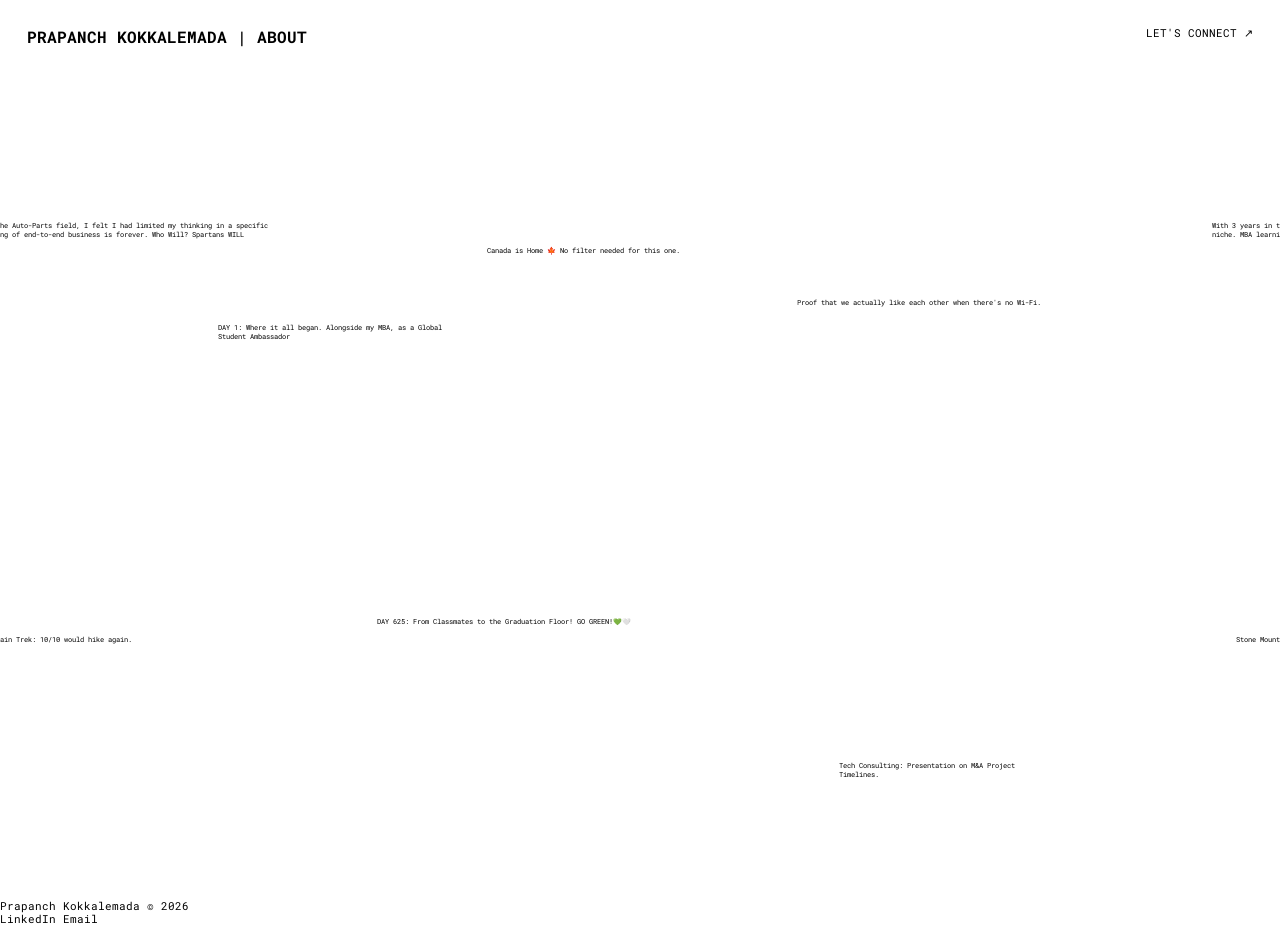
==== about.html @ fe8ff817 "Update about.html" ====
<!DOCTYPE html>
<html lang="en" dir="ltr">
<head>
  <meta charset="utf-8" />
  <meta name="viewport" content="width=device-width,initial-scale=1,minimum-scale=1,maximum-scale=5" />
  <meta name="format-detection" content="telephone=no" />
   <title>About Prapanch Kokkalemada | Supply Chain & Operations Strategist</title>
    <meta name="description" content="About Prapanch Kokkalemada — MBA candidate at Michigan State Broad College of
  Business, specialising in supply chain strategy, GTM execution, and operations.">
    <meta property="og:title" content="About Prapanch Kokkalemada | Supply Chain & Operations Strategist">
    <meta property="og:description" content="MBA candidate at Michigan State Broad College of Business, specialising in
  supply chain strategy, GTM execution, and operations.">
    <meta property="og:image" content="https://punch-k.github.io/Portfolio/Professional.jpg">
    <meta property="og:url" content="https://punch-k.github.io/Portfolio/about.html">
    <meta property="og:type" content="website">
  
  <link rel="preconnect" href="https://fonts.googleapis.com" />
  <link rel="preconnect" href="https://fonts.gstatic.com" crossorigin />
  <link href="https://fonts.googleapis.com/css2?family=Roboto+Mono:wght@100..700&display=swap" rel="stylesheet" />

  <style>
    :root {
      --margin: 30rem;
      --gap: 20rem;
      --column: calc((var(--rvw) * 100 - var(--margin) * 2 - var(--gap) * 9) / 10);
    }
    /* Custom styling for the Header text line alone */
.frame .frame-left h1 {
  font-family: 'Bebas Neue', sans-serif; /* Or your preferred font */
  font-size: 24rem; /* Adjusted for your .069vw scale */
  letter-spacing: 0.05em;
  text-transform: uppercase;
  font-weight: 400;
  color: #000; /* Adjust color if needed */
}  
    @media (max-width: 1024px) {
      :root {
        --margin: 15px;
        --gap: 10rem;
        --column: calc((100vw - var(--margin) * 2 - var(--gap) * 5) / 6);
      }
    }
    * { margin: 0; padding: 0; box-sizing: border-box; }
    html {
      background: white;
      color: #000;
      font-size: .0694444444vw;
      overflow: hidden;
    }
    @media (max-width: 1024px) { html { font-size: 1px; } }
    body {
      font-family: 'Roboto Mono', monospace;
      font-size: 12rem;
      font-weight: 400;
      line-height: 1.21;
      margin: 0;
      -webkit-font-smoothing: antialiased;
      overscroll-behavior-y: none;
    }
    a { text-decoration: none; color: inherit; }
    
    .frame {
      width: 100%;
      position: fixed;
      padding: var(--margin);
      top: 0;
      z-index: 9;
      font-size: 12rem;
      text-transform: uppercase;
      display: flex;
      align-items: flex-start;
      justify-content: space-between;
    }
    .frame .frame-left { display: flex; align-items: center; gap: 20rem; }
    .frame .frame-left > a, .frame .frame-left h1 a { position: relative; }
    .frame .frame-left > a:after, .frame .frame-left h1 a:after {
      content: "";
      width: 100%;
      height: 1px;
      position: absolute;
      bottom: 0;
      left: 0;
      background: currentColor;
      transform: scaleX(0);
      transform-origin: 0% 50%;
      transition: transform 1s cubic-bezier(.35,.42,0,1);
    }
    .frame .frame-left > a:hover:after, .frame .frame-left h1 a:hover:after {
      transform: scaleX(1);
      transform-origin: 100% 50%;
    }
    .frame h1 { font-size: inherit; font-weight: 400; }
    
    @media (max-width: 1024px) {
      .frame { font-size: 10px; flex-direction: column; }
      .frame .frame-left { width: 100%; flex-wrap: wrap; gap: 5px; justify-content: center; margin-bottom: 5px; }
      .frame .frame-left h1 { width: 100%; order: 9; text-align: center; }
    }

    #hero {
      width: 100%;
      height: 100vh;
      overflow: hidden;
      user-select: none;
      /* Heroicons: cursor-arrow-rays */
      cursor: url("data:image/svg+xml,%3Csvg xmlns='http://www.w3.org/2000/svg' fill='none' viewBox='0 0 24 24' stroke-width='1.5' stroke='black'%3E%3Cpath stroke-linecap='round' stroke-linejoin='round' d='M15.042 21.672 13.684 16.6m0 0-2.51 2.225.569-9.47 5.227 7.917-3.286-.672ZM12 2.25V4.5m5.834.166-1.591 1.591M20.25 10.5H18M16.243 16.243l-1.591-1.591M6 10.5H3.75m4.007-4.243-1.591-1.591M12 18.75V21' /%3E%3C/svg%3E") 12 12, auto;
    }
    #hero #images {
      width: 100%;
      height: 100%;
      display: inline-block;
      white-space: nowrap;
      position: relative;
    }
    #hero #images .item {
      position: absolute;
      top: 0;
      left: 0;
      will-change: transform;
      white-space: normal;
    }
    #hero #images .item .item-wrapper { will-change: transform; }
    #hero #images .item .item-image { overflow: hidden; 
        transition: transform 0.4s ease, filter 0.4s ease; 
        will-change: transform, filter; 
      }
    #hero #images .item .item-image img {
      width: 100%;
      height: 100%;
      object-fit: cover;
      will-change: transform;
    }
    #hero #images .item small {
      width: 100%;
      display: block;
      font-size: 8rem;
      line-height: 1.25;
      margin-top: 12rem;
    }
    #hero #images .item small .line-mask,
    #hero #images .item small .line-mask .line {
      transition: transform 2s cubic-bezier(.6,.14,0,1);
    }
    #hero #images .item small:not(.visible) .line-mask { transform: translateY(100%); }
    #hero #images .item small:not(.visible) .line-mask .line { transform: translateY(110%); }
      html.dragging #hero {
      cursor: grabbing; /* Simple and clean, lets the glow stand out */
    }
    
  </style>
</head>
<body>
  <main id="main">
    <header class="frame">
      <div class="frame-left">
        <a href="index.html" class="logo-link">
          <h2>Prapanch Kokkalemada | About</h2>
        </a>
      </div>
     <a class="nav-cta" href="mailto:kokkalem@msu.edu">LET'S CONNECT &#8599;</a>
    </header>
    
    <section id="hero">
      <div id="images"></div>
    </section>
    
    <footer class="site-footer">
    <div class="ft-copyright">Prapanch Kokkalemada &copy; 2026</div>
    <div class="ft-links">
        <a href="https://linkedin.com/in/prapanch" target="_blank">LinkedIn</a>
        <a href="mailto:kokkalem@msu.edu">Email</a>
    </div>
</footer>
    
  </main>

  <script src="https://cdnjs.cloudflare.com/ajax/libs/gsap/3.13.0/gsap.min.js"></script>

  <script>
    /* --- Premium SplitText Plugin (Minified text kept from your paste) --- */
    let se,$t,si,_s=()=>si||Ci.register(window.gsap),Vi=typeof Intl<"u"?new Intl.Segmenter:0,De=a=>typeof a=="string"?De(document.querySelectorAll(a)):"length"in a?Array.from(a):[a],$i=a=>De(a).filter(t=>t instanceof HTMLElement),oi=[],Ue=function(){},ds=/\s+/g,qi=new RegExp("\\p{RI}\\p{RI}|\\p{Emoji}(\\p{EMod}|\\u{FE0F}\\u{20E3}?|[\\u{E0020}-\\u{E007E}]+\\u{E007F})?(\\u{200D}\\p{Emoji}(\\p{EMod}|\\u{FE0F}\\u{20E3}?|[\\u{E0020}-\\u{E007E}]+\\u{E007F})?)*|.","gu"),Gi={left:0,top:0,width:0,height:0},ji=(a,t)=>{if(t){let e=new Set(a.join("").match(t)||oi),i=a.length,r,n,s,o;if(e.size)for(;--i>-1;){n=a[i];for(s of e)if(s.startsWith(n)&&s.length>n.length){for(r=0,o=n;s.startsWith(o+=a[i+ ++r])&&o.length<s.length;);if(r&&o.length===s.length){a[i]=s,a.splice(i+1,r);break}}}}return a},Hi=a=>window.getComputedStyle(a).display==="inline"&&(a.style.display="inline-block"),qt=(a,t,e)=>t.insertBefore(typeof a=="string"?document.createTextNode(a):a,e),ai=(a,t,e)=>{let i=t[a+"sClass"]||"",{tag:r="div",aria:n="auto",propIndex:s=!1}=t,o=a==="line"?"block":"inline-block",l=i.indexOf("++")>-1,h=u=>{let c=document.createElement(r),_=e.length+1;return i&&(c.className=i+(l?" "+i+_:"")),s&&c.style.setProperty("--"+a,_+""),n!=="none"&&c.setAttribute("aria-hidden","true"),r!=="span"&&(c.style.position="relative",c.style.display=o),c.textContent=u,e.push(c),c};return l&&(i=i.replace("++","")),h.collection=e,h},ps=(a,t,e,i)=>{let r=ai("line",e,i),n=window.getComputedStyle(a).textAlign||"left";return(s,o)=>{let l=r("");for(l.style.textAlign=n,a.insertBefore(l,t[s]);s<o;s++)l.appendChild(t[s]);l.normalize()}},Hr=(a,t,e,i,r,n,s,o,l,h)=>{var u;let c=Array.from(a.childNodes),_=0,{wordDelimiter:d,reduceWhiteSpace:p=!0,prepareText:f}=t,g=a.getBoundingClientRect(),y=g,w=!p&&window.getComputedStyle(a).whiteSpace.substring(0,3)==="pre",b=0,T=e.collection,m,S,P,v,x,E,k,C,O,z,A,D,R,q,X,L,Z,G;for(typeof d=="object"?(P=d.delimiter||d,S=d.replaceWith||""):S=d===""?"":d||" ",m=S!==" ";_<c.length;_++)if(v=c[_],v.nodeType===3){for(X=v.textContent||"",p?X=X.replace(ds," "):w&&(X=X.replace(/\n/g,S+`\n`)),f&&(X=f(X,a)),v.textContent=X,x=S||P?X.split(P||S):X.match(o)||oi,Z=x[x.length-1],C=m?Z.slice(-1)===" ":!Z,Z||x.pop(),y=g,k=m?x[0].charAt(0)===" ":!x[0],k&&qt(" ",a,v),x[0]||x.shift(),ji(x,l),n&&h||(v.textContent=""),O=1;O<=x.length;O++)if(L=x[O-1],!p&&w&&L.charAt(0)===`\n`&&((u=v.previousSibling)==null||u.remove(),qt(document.createElement("br"),a,v),L=L.slice(1)),!p&&L==="")qt(S,a,v);else if(L===" ")a.insertBefore(document.createTextNode(" "),v);else{if(m&&L.charAt(0)===" "&&qt(" ",a,v),b&&O===1&&!k&&T.indexOf(b.parentNode)>-1?(E=T[T.length-1],E.appendChild(document.createTextNode(i?"":L))):(E=e(i?"":L),qt(E,a,v),b&&O===1&&!k&&E.insertBefore(b,E.firstChild)),i)for(A=Vi?ji([...Vi.segment(L)].map(gt=>gt.segment),l):L.match(o)||oi,G=0;G<A.length;G++)E.appendChild(A[G]===" "?document.createTextNode(" "):i(A[G]));if(n&&h){if(X=v.textContent=X.substring(L.length+1,X.length),z=E.getBoundingClientRect(),z.top>y.top&&z.left<=y.left){for(D=a.cloneNode(),R=a.childNodes[0];R&&R!==E;)q=R,R=R.nextSibling,D.appendChild(q);a.parentNode.insertBefore(D,a),r&&Hi(D)}y=z}(O<x.length||C)&&qt(O>=x.length?" ":m&&L.slice(-1)===" "?" "+S:S,a,v)}a.removeChild(v),b=0}else v.nodeType===1&&(s&&s.indexOf(v)>-1?(T.indexOf(v.previousSibling)>-1&&T[T.length-1].appendChild(v),b=v):(Hr(v,t,e,i,r,n,s,o,l,!0),b=0),r&&Hi(v))};const Kr=class Qr{constructor(t,e){this.isSplit=!1,_s(),this.elements=$i(t),this.chars=[],this.words=[],this.lines=[],this.masks=[],this.vars=e,this._split=()=>this.isSplit&&this.split(this.vars);let i=[],r,n=()=>{let s=i.length,o;for(;s--;){o=i[s];let l=o.element.offsetWidth;if(l!==o.width){o.width=l,this._split();return}}};this._data={orig:i,obs:typeof ResizeObserver<"u"&&new ResizeObserver(()=>{clearTimeout(r),r=setTimeout(n,200)})},Ue(this),this.split(e)}split(t){this.isSplit&&this.revert(),this.vars=t=t||this.vars||{};let{type:e="chars,words,lines",aria:i="auto",deepSlice:r=!0,smartWrap:n,onSplit:s,autoSplit:o=!1,specialChars:l,mask:h}=this.vars,u=e.indexOf("lines")>-1,c=e.indexOf("chars")>-1,_=e.indexOf("words")>-1,d=c&&!_&&!u,p=l&&("push"in l?new RegExp("(?:"+l.join("|")+")","gu"):l),f=p?new RegExp(p.source+"|"+qi.source,"gu"):qi,g=!!t.ignore&&$i(t.ignore),{orig:y,animTime:w,obs:b}=this._data,T;return(c||_||u)&&(this.elements.forEach((m,S)=>{y[S]={element:m,html:m.innerHTML,ariaL:m.getAttribute("aria-label"),ariaH:m.getAttribute("aria-hidden")},i==="auto"?m.setAttribute("aria-label",(m.textContent||"").trim()):i==="hidden"&&m.setAttribute("aria-hidden","true");let P=[],v=[],x=[],E=c?ai("char",t,P):null,k=ai("word",t,v),C,O,z,A;if(Hr(m,t,k,E,d,r&&(u||d),g,f,p,!1),u){let D=De(m.childNodes),R=ps(m,D,t,x),q,X=[],L=0,Z=D.map(gt=>gt.nodeType===1?gt.getBoundingClientRect():Gi),G=Gi;for(C=0;C<D.length;C++)q=D[C],q.nodeType===1&&(q.nodeName==="BR"?(X.push(q),R(L,C+1),L=C+1,G=Z[L]):(C&&Z[C].top>G.top&&Z[C].left<=G.left&&(R(L,C),L=C),G=Z[C]));L<C&&R(L,C),X.forEach(gt=>{var ft;return(ft=gt.parentNode)==null?void 0:ft.removeChild(gt)})}if(!_){for(C=0;C<v.length;C++)if(O=v[C],c||!O.nextSibling||O.nextSibling.nodeType!==3)if(n&&!u){for(z=document.createElement("span"),z.style.whiteSpace="nowrap";O.firstChild;)z.appendChild(O.firstChild);O.replaceWith(z)}else O.replaceWith(...O.childNodes);else A=O.nextSibling,A&&A.nodeType===3&&(A.textContent=(O.textContent||"")+(A.textContent||""),O.remove());v.length=0,m.normalize()}this.lines.push(...x),this.words.push(...v),this.chars.push(...P)}),h&&this[h]&&this.masks.push(...this[h].map(m=>{let S=m.cloneNode();return m.replaceWith(S),S.appendChild(m),m.className&&(S.className=m.className.replace(/(\b\w+\b)/g,"$1-mask")),S.style.overflow="clip",S}))),this.isSplit=!0,$t&&(o?$t.addEventListener("loadingdone",this._split):$t.status==="loading"&&console.warn("SplitText called before fonts loaded")),(T=s&&s(this))&&T.totalTime&&(this._data.anim=w?T.totalTime(w):T),u&&o&&this.elements.forEach((m,S)=>{y[S].width=m.offsetWidth,b&&b.observe(m)}),this}revert(){var t,e;let{orig:i,anim:r,obs:n}=this._data;return n&&n.disconnect(),i.forEach(({element:s,html:o,ariaL:l,ariaH:h})=>{s.innerHTML=o,l?s.setAttribute("aria-label",l):s.removeAttribute("aria-label"),h?s.setAttribute("aria-hidden",h):s.removeAttribute("aria-hidden")}),this.chars.length=this.words.length=this.lines.length=i.length=this.masks.length=0,this.isSplit=!1,$t==null||$t.removeEventListener("loadingdone",this._split),r&&(this._data.animTime=r.totalTime(),r.revert()),(e=(t=this.vars).onRevert)==null||e.call(t,this),this}static create(t,e){return new Qr(t,e)}static register(t){se=se||t||window.gsap,se&&(De=se.utils.toArray,Ue=se.core.context||Ue),!si&&window.innerWidth>0&&($t=document.fonts,si=!0)}};Kr.version="3.13.0";let Ci=Kr;gsap.registerPlugin(Ci);

    /* --- Core Infinite Grid Setup (Formatted) --- */
    class gs {
      constructor({ el: t, sources: e, data: i, originalSize: r }) {
        this.$container = t;
        this.sources = e;
        this.data = i;
        this.originalSize = r;
        
        this.scroll = {
          ease: 0.06,
          current: { x: 0, y: 0 },
          target: { x: 0, y: 0 },
          last: { x: 0, y: 0 },
          delta: { x: { c: 0, t: 0 }, y: { c: 0, t: 0 } }
        };
        
        this.isDragging = false;
        this.drag = { startX: 0, startY: 0, scrollX: 0, scrollY: 0 };
        this.mouse = {
          x: { t: 0.5, c: 0.5 },
          y: { t: 0.5, c: 0.5 },
          press: { t: 0, c: 0 }
        };
        
        this.items = [];
        
        this.onResize = this.onResize.bind(this);
        this.onWheel = this.onWheel.bind(this);
        this.onMouseMove = this.onMouseMove.bind(this);
        this.onMouseDown = this.onMouseDown.bind(this);
        this.onMouseUp = this.onMouseUp.bind(this);
        this.render = this.render.bind(this);
        
        window.addEventListener("resize", this.onResize);
        window.addEventListener("wheel", this.onWheel, { passive: false });
        window.addEventListener("mousemove", this.onMouseMove);
        this.$container.addEventListener("mousedown", this.onMouseDown);
        window.addEventListener("mouseup", this.onMouseUp);
        
        this.observer = new IntersectionObserver(n => {
          n.forEach(s => {
            s.target.classList.toggle("visible", s.isIntersecting);
          });
        });
        
        this.onResize();
        this.render();
        this.initIntro();
        this.intro();
      }
      
      initIntro() {
        this.introItems = [...this.$container.querySelectorAll(".item-wrapper")].filter(t => {
          const e = t.getBoundingClientRect();
          return e.x > -e.width && e.x < window.innerWidth + e.width && e.y > -e.height && e.y < window.innerHeight + e.height;
        });
        this.introItems.forEach(t => {
          const e = t.getBoundingClientRect(),
                i = -e.x + window.innerWidth * 0.5 - e.width * 0.5,
                r = -e.y + window.innerHeight * 0.5 - e.height * 0.5;
          gsap.set(t, { x: i, y: r });
        });
      }
      
      intro() {
        gsap.to(this.introItems.reverse(), { duration: 2, ease: "expo.inOut", x: 0, y: 0, stagger: 0.05 });
      }
      
      onResize() {
        this.winW = window.innerWidth;
        this.winH = window.innerHeight;
        this.tileSize = {
          w: this.winW,
          h: this.winW * (this.originalSize.h / this.originalSize.w)
        };
        
        this.scroll.current = { x: 0, y: 0 };
        this.scroll.target = { x: 0, y: 0 };
        this.scroll.last = { x: 0, y: 0 };
        this.$container.innerHTML = "";
        
        const t = this.data.map((r, n) => {
          const s = this.tileSize.w / this.originalSize.w,
                o = this.tileSize.h / this.originalSize.h,
                l = this.sources[n % this.sources.length];
          return { src: l.src, caption: l.caption, x: r.x * s, y: r.y * o, w: r.w * s, h: r.h * o };
        });
        
        this.items = [];
        const e = [0, this.tileSize.w],
              i = [0, this.tileSize.h];
              
        t.forEach(r => {
          e.forEach(n => {
            i.forEach(s => {
              const o = document.createElement("div");
              o.classList.add("item");
              o.style.width = `${r.w}px`;
              
              const l = document.createElement("div");
              l.classList.add("item-wrapper");
              o.appendChild(l);
              
              const h = document.createElement("div");
              h.classList.add("item-image");
              h.style.width = `${r.w}px`;
              h.style.height = `${r.h}px`;
              l.appendChild(h);
              
               const u = new Image();
                u.alt = "";
                u.src = r.src.startsWith('http') ? r.src : `./${r.src}`;
              h.appendChild(u);
              
              const c = document.createElement("small");
              c.innerHTML = r.caption;
              new Ci(c, { type: "lines", mask: "lines", linesClass: "line" }).lines.forEach((d, p) => {
                d.style.transitionDelay = `${p * 0.15}s`;
                d.parentElement.style.transitionDelay = `${p * 0.15}s`;
              });
              
              l.appendChild(c);
              this.$container.appendChild(o);
              this.observer.observe(c);
              
              this.items.push({
                el: o, container: h, wrapper: l, img: u,
                x: r.x + n, y: r.y + s, w: r.w, h: r.h,
                extraX: 0, extraY: 0,
                rect: o.getBoundingClientRect(),
                ease: Math.random() * 0.5 + 0.5
              });
            });
          });
        });
        
        this.tileSize.w *= 2;
        this.tileSize.h *= 2;
        this.scroll.current.x = this.scroll.target.x = this.scroll.last.x = -this.winW * 0.1;
        this.scroll.current.y = this.scroll.target.y = this.scroll.last.y = -this.winH * 0.1;
      }
      
      onWheel(t) {
        t.preventDefault();
        const e = 0.4;
        this.scroll.target.x -= t.deltaX * e;
        this.scroll.target.y -= t.deltaY * e;
      }
      
      onMouseDown(t) {
        t.preventDefault();
        this.isDragging = true;
        document.documentElement.classList.add("dragging");
        this.mouse.press.t = 1;
        this.drag.startX = t.clientX;
        this.drag.startY = t.clientY;
        this.drag.scrollX = this.scroll.target.x;
        this.drag.scrollY = this.scroll.target.y;
      }
      
      onMouseUp() {
        this.isDragging = false;
        document.documentElement.classList.remove("dragging");
        this.mouse.press.t = 0;
      }
      
      onMouseMove(t) {
        this.mouse.x.t = t.clientX / this.winW;
        this.mouse.y.t = t.clientY / this.winH;
        if (this.isDragging) {
          const e = t.clientX - this.drag.startX,
                i = t.clientY - this.drag.startY;
          this.scroll.target.x = this.drag.scrollX + e;
          this.scroll.target.y = this.drag.scrollY + i;
        }
      }
      
      render() {
        this.scroll.current.x += (this.scroll.target.x - this.scroll.current.x) * this.scroll.ease;
        this.scroll.current.y += (this.scroll.target.y - this.scroll.current.y) * this.scroll.ease;
        
        this.scroll.delta.x.t = this.scroll.current.x - this.scroll.last.x;
        this.scroll.delta.y.t = this.scroll.current.y - this.scroll.last.y;
        this.scroll.delta.x.c += (this.scroll.delta.x.t - this.scroll.delta.x.c) * 0.04;
        this.scroll.delta.y.c += (this.scroll.delta.y.t - this.scroll.delta.y.c) * 0.04;
        
        this.mouse.x.c += (this.mouse.x.t - this.mouse.x.c) * 0.04;
        this.mouse.y.c += (this.mouse.y.t - this.mouse.y.c) * 0.04;
        this.mouse.press.c += (this.mouse.press.t - this.mouse.press.c) * 0.04;
        
        const t = this.scroll.current.x > this.scroll.last.x ? "right" : "left",
              e = this.scroll.current.y > this.scroll.last.y ? "down" : "up";
              
        this.items.forEach(i => {
          const r = 5 * this.scroll.delta.x.c * i.ease + (this.mouse.x.c - 0.5) * i.rect.width * 0.6,
                n = 5 * this.scroll.delta.y.c * i.ease + (this.mouse.y.c - 0.5) * i.rect.height * 0.6,
                s = this.scroll.current.x,
                o = this.scroll.current.y,
                l = i.x + s + i.extraX + r,
                h = i.y + o + i.extraY + n,
                u = l > this.winW,
                c = l + i.rect.width < 0;
                
          if (t === "right" && u) i.extraX -= this.tileSize.w;
          if (t === "left" && c) i.extraX += this.tileSize.w;
          
          const _ = h > this.winH,
                d = h + i.rect.height < 0;
                
          if (e === "down" && _) i.extraY -= this.tileSize.h;
          if (e === "up" && d) i.extraY += this.tileSize.h;
          
          const p = i.x + s + i.extraX + r,
                f = i.y + o + i.extraY + n;
                
          i.el.style.transform = `translate(${p}px, ${f}px)`;
          i.img.style.transform = `scale(${1.2 + 0.2 * this.mouse.press.c * i.ease}) translate(${-this.mouse.x.c * i.ease * 10}%, ${-this.mouse.y.c * i.ease * 10}%)`;
        });
        
        this.scroll.last.x = this.scroll.current.x;
        this.scroll.last.y = this.scroll.current.y;
        requestAnimationFrame(this.render);
      }
      
      destroy() {
        window.removeEventListener("resize", this.onResize);
        window.removeEventListener("wheel", this.onWheel);
        window.removeEventListener("mousemove", this.onMouseMove);
        this.$container.removeEventListener("mousedown", this.onMouseDown);
        window.removeEventListener("mouseup", this.onMouseUp);
        this.observer.disconnect();
      }
    }
    
    /* --- Data and Initiation --- */
    class ms {
      constructor() {
        window.addEventListener("resize", this.resize.bind(this));
        this.resize();
        
        // I swapped local images for picsum placeholders so you can test it immediately
       this.sources = [
          { src: "AboutIMG/About1.jpeg", caption: "With 3 years in the Auto-Parts field, I felt I had limited my thinking in a specific niche. MBA learning of end-to-end business is forever. Who Will? Spartans WILL" },
          { src: "sparty.jpg", caption: "DAY 1: Where it all began. Alongside my MBA, as a Global Student Ambassador" },
          { src: "AboutIMG/Banff.jpg", caption: "Canada is Home 🍁 No filter needed for this one." },
          { src: "AboutIMG/Canada%20Family.jpg", caption: "Proof that we actually like each other when there's no Wi-Fi." },
          { src: "AboutIMG/Canada-trail.jpg", caption: "Stone Mountain Trek: 10/10 would hike again." },
          { src: "AboutIMG/422CLUB.jpg", caption: "DAY 625: From Classmates to the Graduation Floor! GO GREEN!💚🤍" },
          { src: "AboutIMG/Speaker.jpg", caption: "Tech Consulting: Presentation on M&A Project Timelines." },
          { src: "AboutIMG/class.jpg", caption: "The MBA cohort: A collection of brilliant minds and packed schedules." },
          { src: "AboutIMG/team%209.jpg", caption: "3-Day Consulting Workshop: Growth Strategy Digital Transformation." }
        ];
        
       this.data = [
        { x: 71, y: 58, w: 400, h: 300 },   // About1 (Portrait - Professional face)
        { x: 411, y: 100, w: 280, h: 380 }, // Sparty 
        { x: 731, y: 58, w: 500, h: 330 },  // Banff (Landscape - Wide mountain view)
        { x: 1100, y: 150, w: 450, h: 300 },// Canada Family (Landscape)
        { x: 100, y: 550, w: 450, h: 300 }, // Canada-trail (Landscape)
        { x: 600, y: 500, w: 500, h: 330 }, // 422CLUB Graduation
        { x: 1150, y: 550, w: 250, h: 450 }, // Speaker
        { x: -20, y: 1150, w: 500, h: 350 }, // Class (Landscape - Group photo)
        { x: 850, y: 850, w: 500, h: 330 }  // Team 9 (Landscape - Wide workshop shot)
      ];
        
        new gs({
          el: document.querySelector("#images"),
          sources: this.sources,
          data: this.data,
          originalSize: { w: 1522, h: 1238 }
        });
      }
      
      resize() {
        document.documentElement.style.setProperty("--rvw", `${document.documentElement.clientWidth / 100}px`);
      }
    }
    
    window.addEventListener("load", () => {
      new ms();
    });
  </script>
</body>
</html>
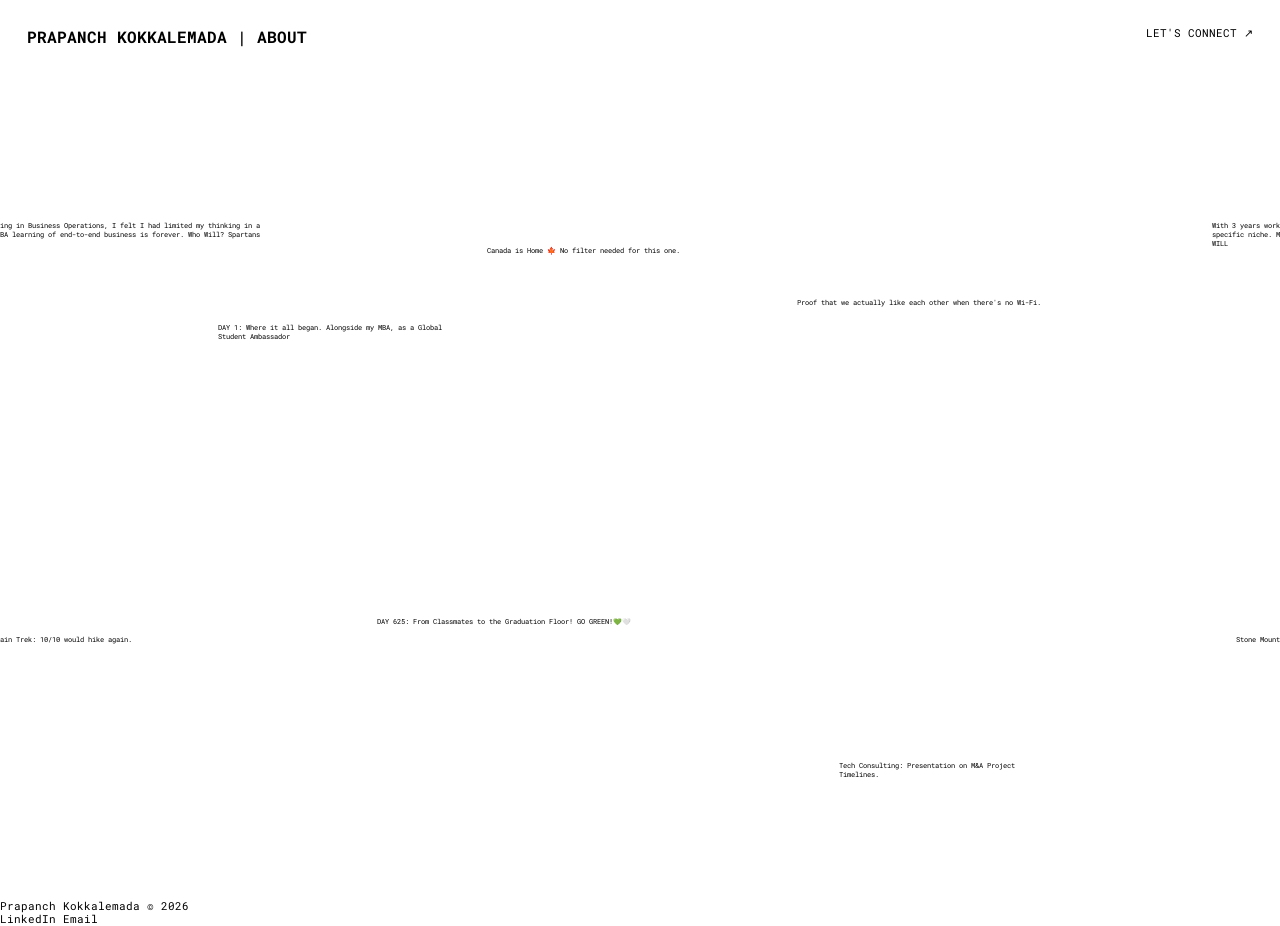
==== commit 36b775b3: "Update image captions and positions in about.html" ====
--- a/about.html
+++ b/about.html
@@ -422,7 +422,7 @@
         
         // I swapped local images for picsum placeholders so you can test it immediately
        this.sources = [
-          { src: "AboutIMG/About1.jpeg", caption: "With 3 years in the Auto-Parts field, I felt I had limited my thinking in a specific niche. MBA learning of end-to-end business is forever. Who Will? Spartans WILL" },
+          { src: "AboutIMG/About1.jpeg", caption: "With 3 years working in Business Operations, I felt I had limited my thinking in a specific niche. MBA learning of end-to-end business is forever. Who Will? Spartans WILL" },
           { src: "sparty.jpg", caption: "DAY 1: Where it all began. Alongside my MBA, as a Global Student Ambassador" },
           { src: "AboutIMG/Banff.jpg", caption: "Canada is Home 🍁 No filter needed for this one." },
           { src: "AboutIMG/Canada%20Family.jpg", caption: "Proof that we actually like each other when there's no Wi-Fi." },
@@ -441,8 +441,8 @@
         { x: 100, y: 550, w: 450, h: 300 }, // Canada-trail (Landscape)
         { x: 600, y: 500, w: 500, h: 330 }, // 422CLUB Graduation
         { x: 1150, y: 550, w: 250, h: 450 }, // Speaker
-        { x: -20, y: 1150, w: 500, h: 350 }, // Class (Landscape - Group photo)
-        { x: 850, y: 850, w: 500, h: 330 }  // Team 9 (Landscape - Wide workshop shot)
+        { x: -20, y: 900, w: 500, h: 350 }, // Class (Landscape - Group photo)
+        { x: 750, y: 959, w: 500, h: 330 }  // Team 9 (Landscape - Wide workshop shot)
       ];
         
         new gs({
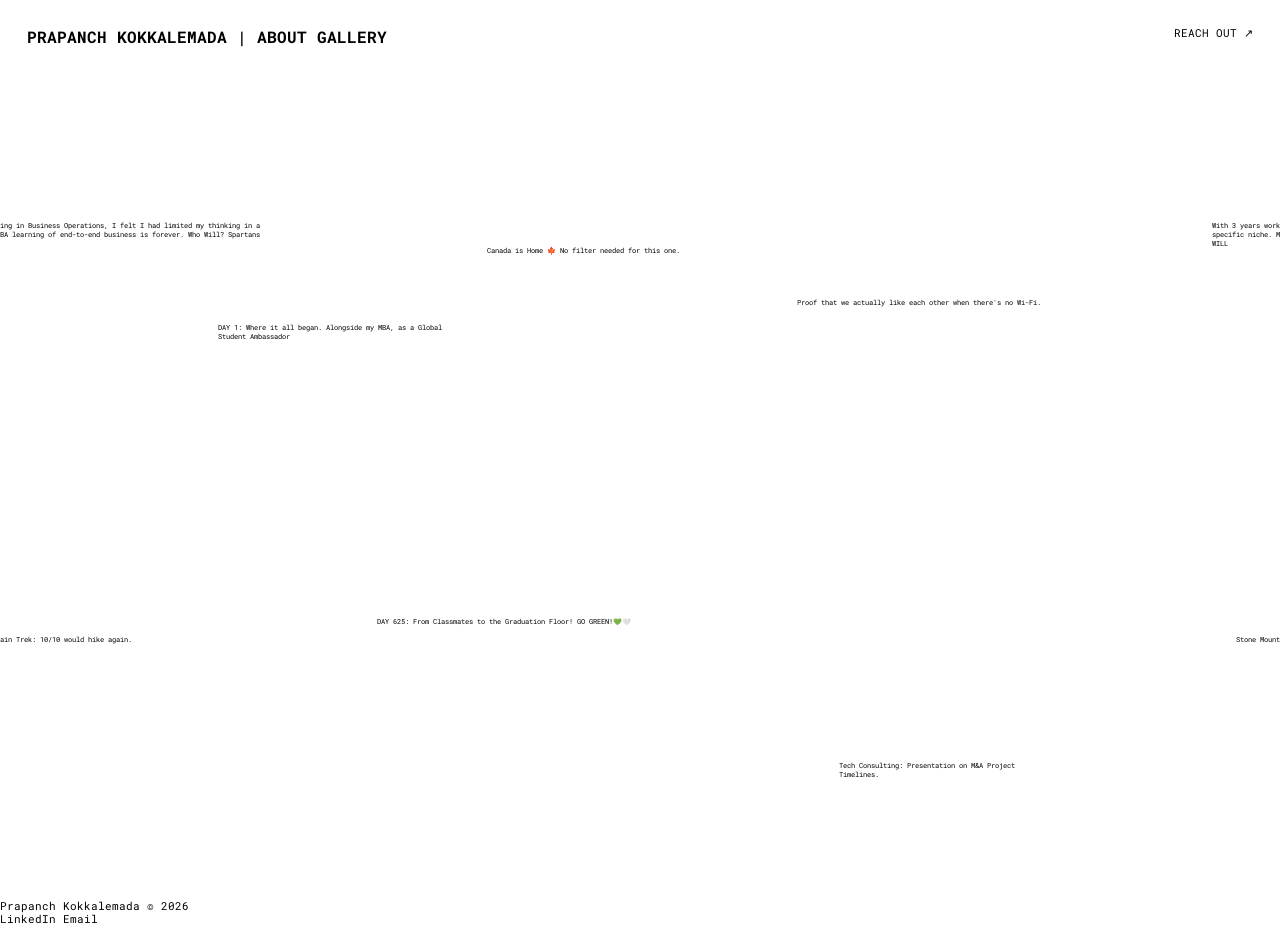
==== commit 2a6d14fb: "Update header title and navigation link text" ====
--- a/about.html
+++ b/about.html
@@ -154,10 +154,10 @@
     <header class="frame">
       <div class="frame-left">
         <a href="index.html" class="logo-link">
-          <h2>Prapanch Kokkalemada | About</h2>
+          <h2>Prapanch Kokkalemada | About Gallery</h2>
         </a>
       </div>
-     <a class="nav-cta" href="mailto:kokkalem@msu.edu">LET'S CONNECT &#8599;</a>
+     <a class="nav-cta" href="mailto:kokkalem@msu.edu">REACH OUT &#8599;</a>
     </header>
     
     <section id="hero">
@@ -442,7 +442,7 @@
         { x: 600, y: 500, w: 500, h: 330 }, // 422CLUB Graduation
         { x: 1150, y: 550, w: 250, h: 450 }, // Speaker
         { x: -20, y: 900, w: 500, h: 350 }, // Class (Landscape - Group photo)
-        { x: 750, y: 959, w: 500, h: 330 }  // Team 9 (Landscape - Wide workshop shot)
+        { x: 650, y: 940, w: 500, h: 330 }  // Team 9 (Landscape - Wide workshop shot)
       ];
         
         new gs({
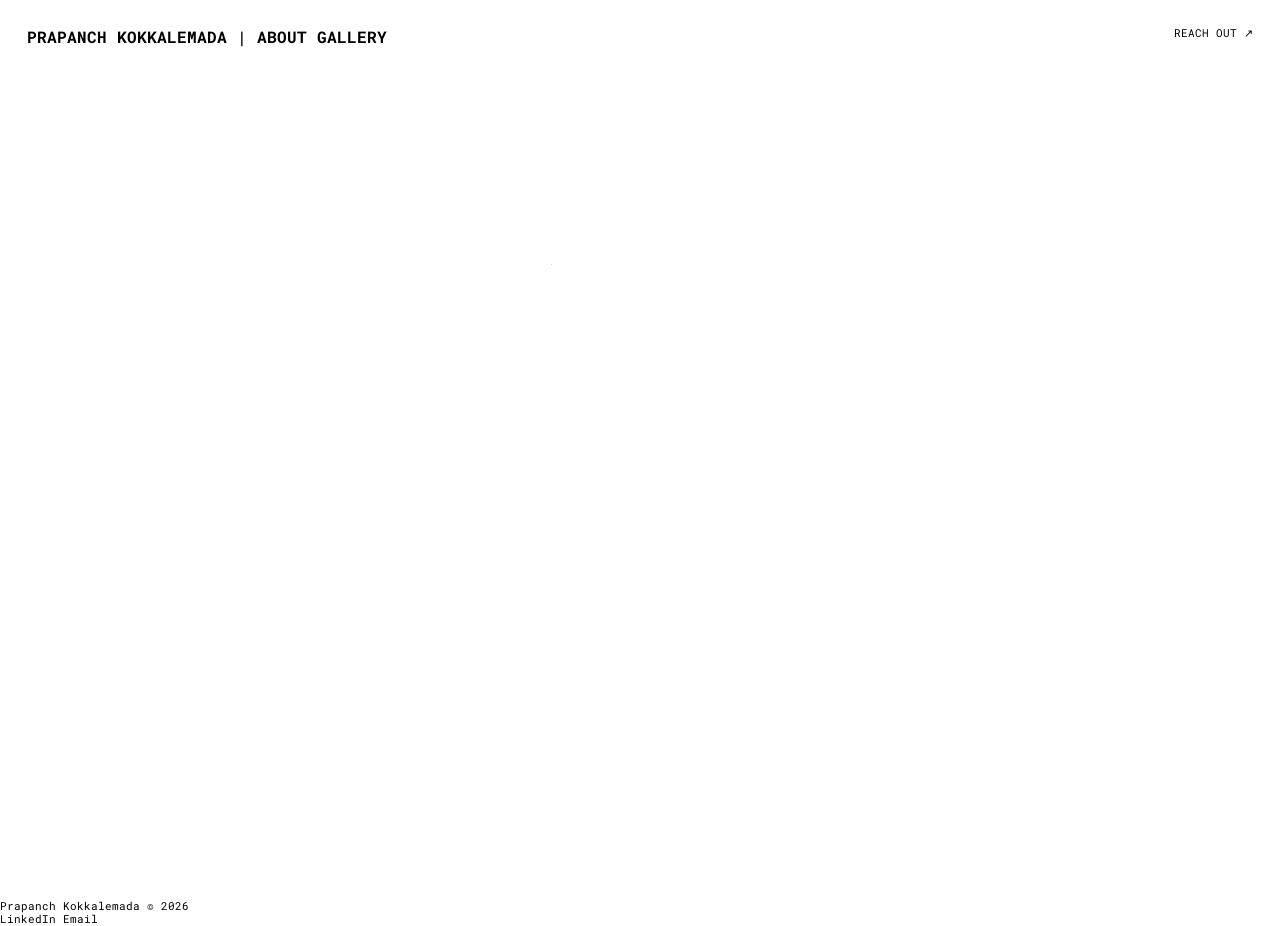
==== commit 050126f2: "Update image dimensions and positions in about.html Adjusted height for the 'Speaker' image and modi" ====
--- a/about.html
+++ b/about.html
@@ -440,9 +440,9 @@
         { x: 1100, y: 150, w: 450, h: 300 },// Canada Family (Landscape)
         { x: 100, y: 550, w: 450, h: 300 }, // Canada-trail (Landscape)
         { x: 600, y: 500, w: 500, h: 330 }, // 422CLUB Graduation
-        { x: 1150, y: 550, w: 250, h: 450 }, // Speaker
+        { x: 1150, y: 550, w: 250, h: 650 }, // Speaker
         { x: -20, y: 900, w: 500, h: 350 }, // Class (Landscape - Group photo)
-        { x: 650, y: 940, w: 500, h: 330 }  // Team 9 (Landscape - Wide workshop shot)
+        { x: 650, y: 910, w: 500, h: 330 }  // Team 9 (Landscape - Wide workshop shot)
       ];
         
         new gs({
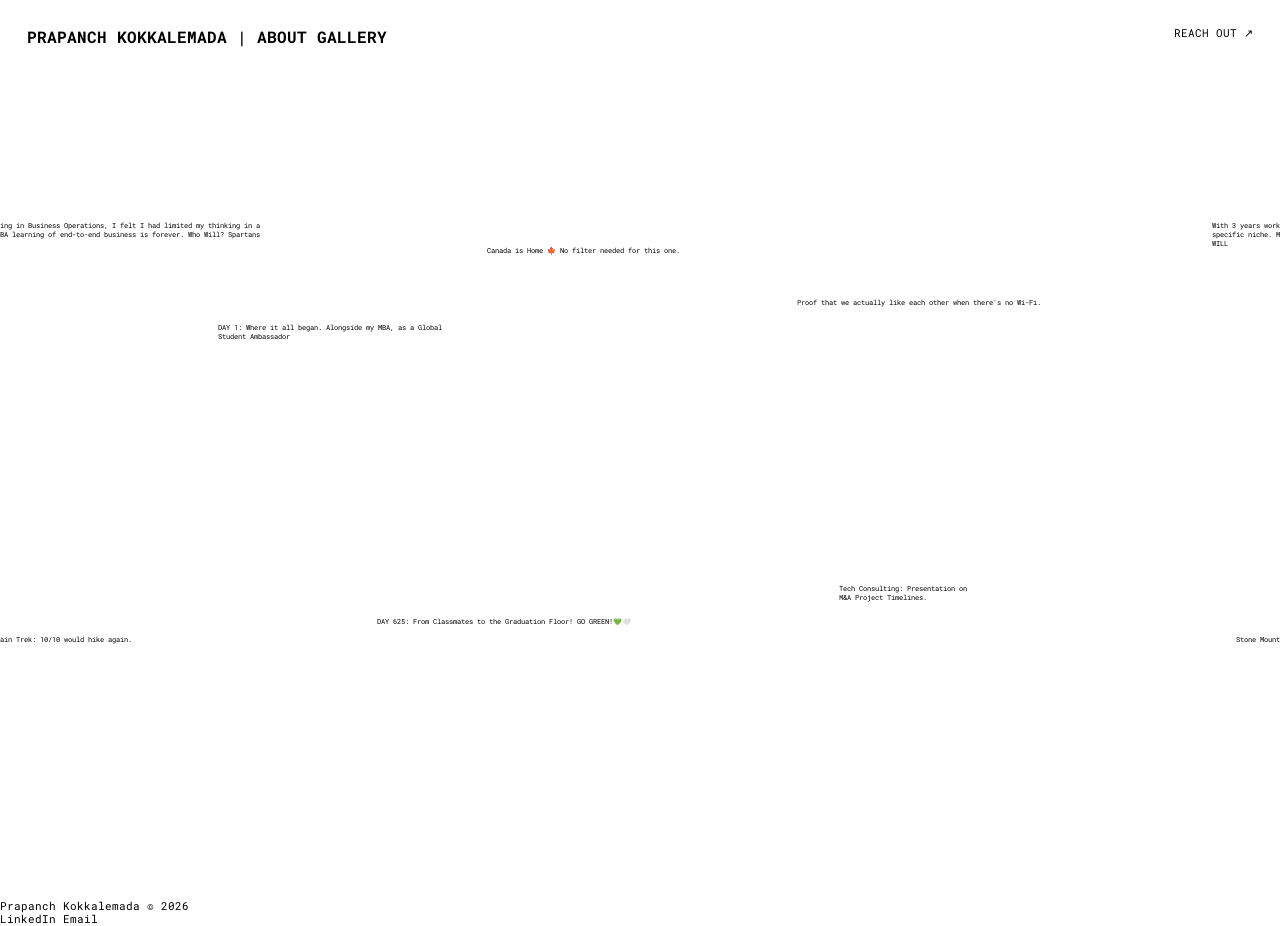
==== commit fbec626c: "Adjust dimensions for Speaker image in about.html" ====
--- a/about.html
+++ b/about.html
@@ -440,7 +440,7 @@
         { x: 1100, y: 150, w: 450, h: 300 },// Canada Family (Landscape)
         { x: 100, y: 550, w: 450, h: 300 }, // Canada-trail (Landscape)
         { x: 600, y: 500, w: 500, h: 330 }, // 422CLUB Graduation
-        { x: 1150, y: 550, w: 250, h: 650 }, // Speaker
+        { x: 1150, y: 550, w: 168, h: 240 }, // Speaker
         { x: -20, y: 900, w: 500, h: 350 }, // Class (Landscape - Group photo)
         { x: 650, y: 910, w: 500, h: 330 }  // Team 9 (Landscape - Wide workshop shot)
       ];
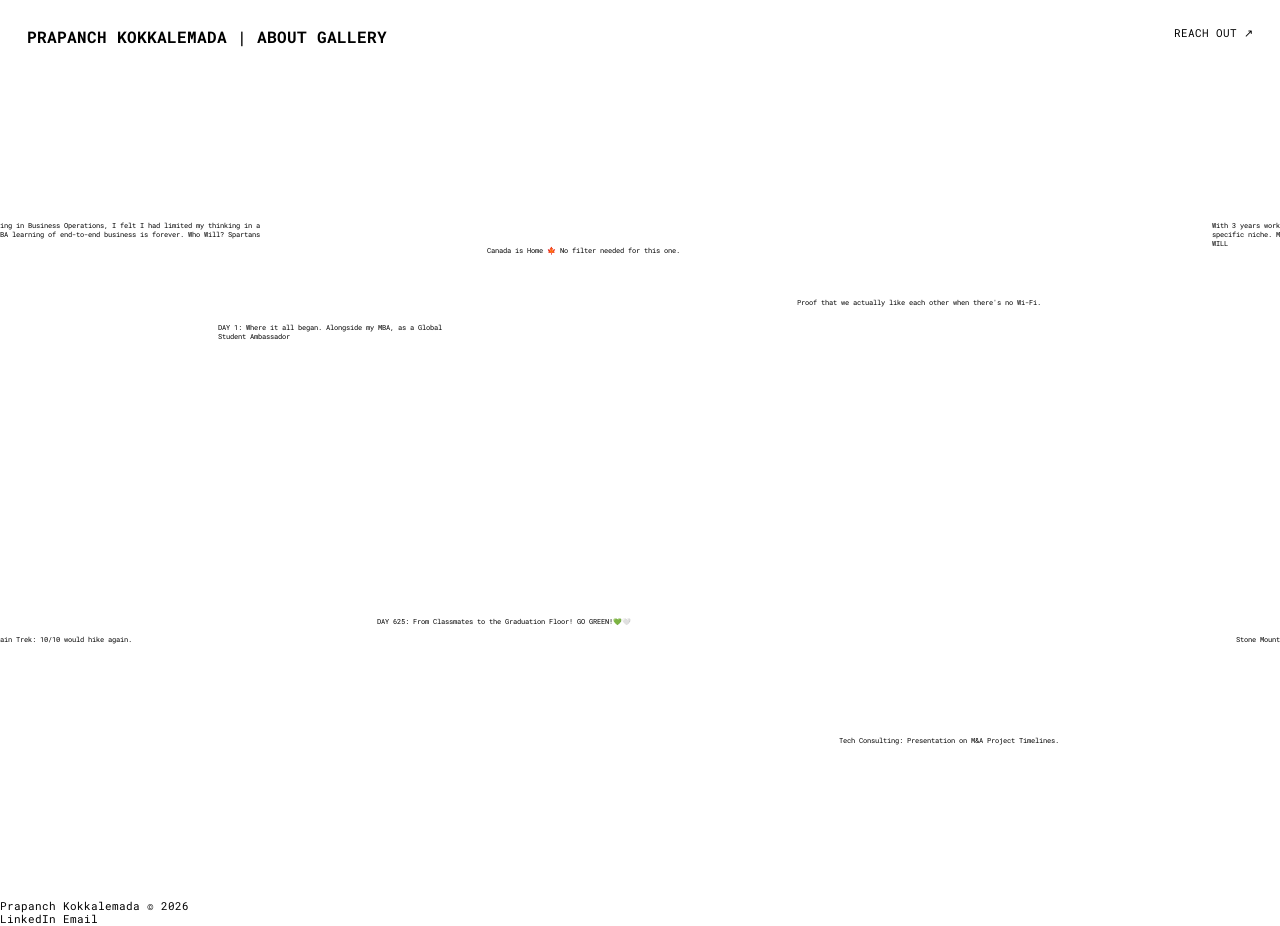
==== commit c84d4e1b: "Update dimensions for Speaker image in about.html" ====
--- a/about.html
+++ b/about.html
@@ -440,7 +440,7 @@
         { x: 1100, y: 150, w: 450, h: 300 },// Canada Family (Landscape)
         { x: 100, y: 550, w: 450, h: 300 }, // Canada-trail (Landscape)
         { x: 600, y: 500, w: 500, h: 330 }, // 422CLUB Graduation
-        { x: 1150, y: 550, w: 168, h: 240 }, // Speaker
+        { x: 1150, y: 550, w: 294, h: 420 }, // Speaker
         { x: -20, y: 900, w: 500, h: 350 }, // Class (Landscape - Group photo)
         { x: 650, y: 910, w: 500, h: 330 }  // Team 9 (Landscape - Wide workshop shot)
       ];
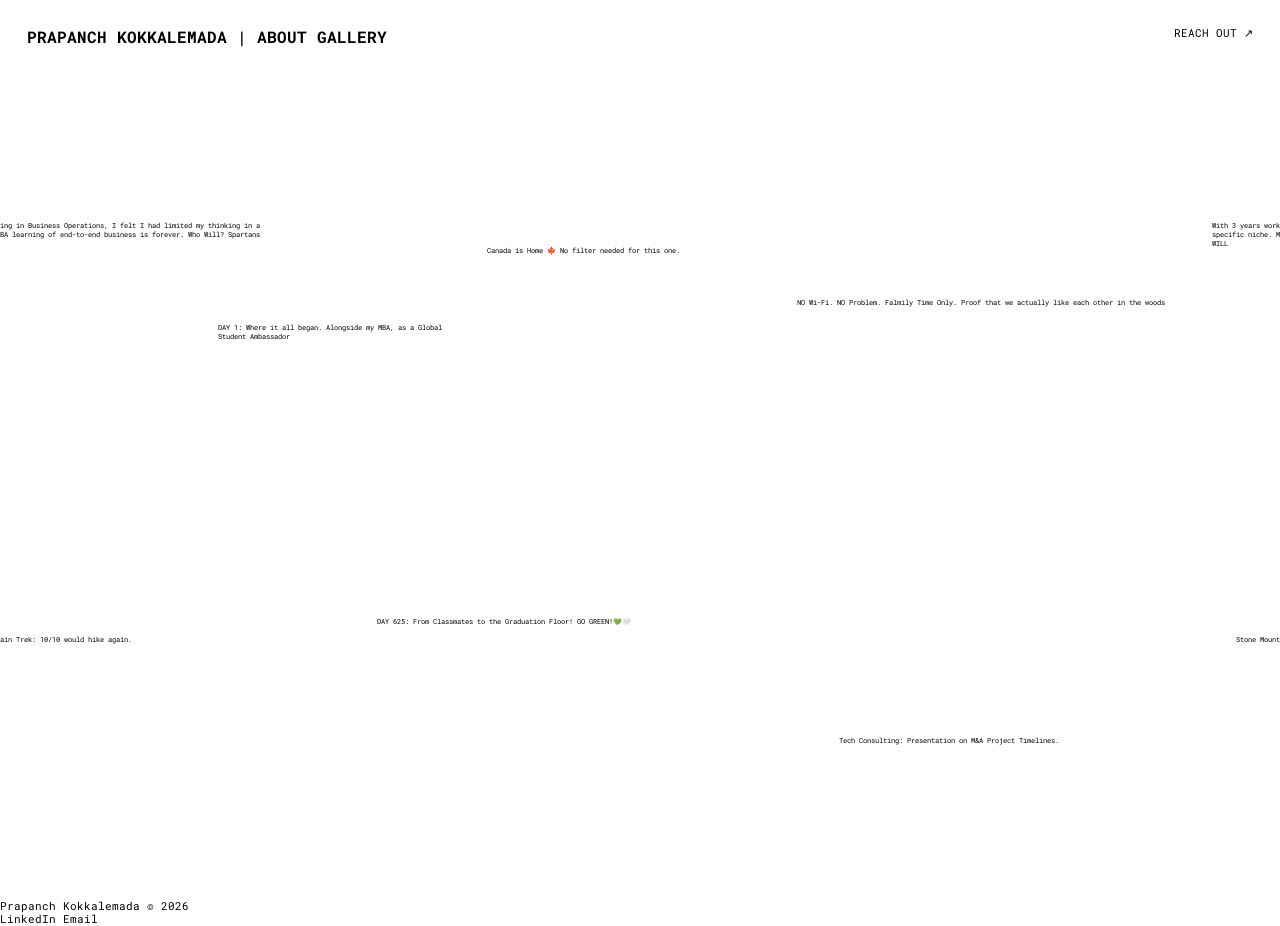
==== commit afc46382: "Update caption for Canada Family image" ====
--- a/about.html
+++ b/about.html
@@ -425,7 +425,7 @@
           { src: "AboutIMG/About1.jpeg", caption: "With 3 years working in Business Operations, I felt I had limited my thinking in a specific niche. MBA learning of end-to-end business is forever. Who Will? Spartans WILL" },
           { src: "sparty.jpg", caption: "DAY 1: Where it all began. Alongside my MBA, as a Global Student Ambassador" },
           { src: "AboutIMG/Banff.jpg", caption: "Canada is Home 🍁 No filter needed for this one." },
-          { src: "AboutIMG/Canada%20Family.jpg", caption: "Proof that we actually like each other when there's no Wi-Fi." },
+          { src: "AboutIMG/Canada%20Family.jpg", caption: "NO Wi-Fi. NO Problem. Falmily Time Only. Proof that we actually like each other in the woods" },
           { src: "AboutIMG/Canada-trail.jpg", caption: "Stone Mountain Trek: 10/10 would hike again." },
           { src: "AboutIMG/422CLUB.jpg", caption: "DAY 625: From Classmates to the Graduation Floor! GO GREEN!💚🤍" },
           { src: "AboutIMG/Speaker.jpg", caption: "Tech Consulting: Presentation on M&A Project Timelines." },
